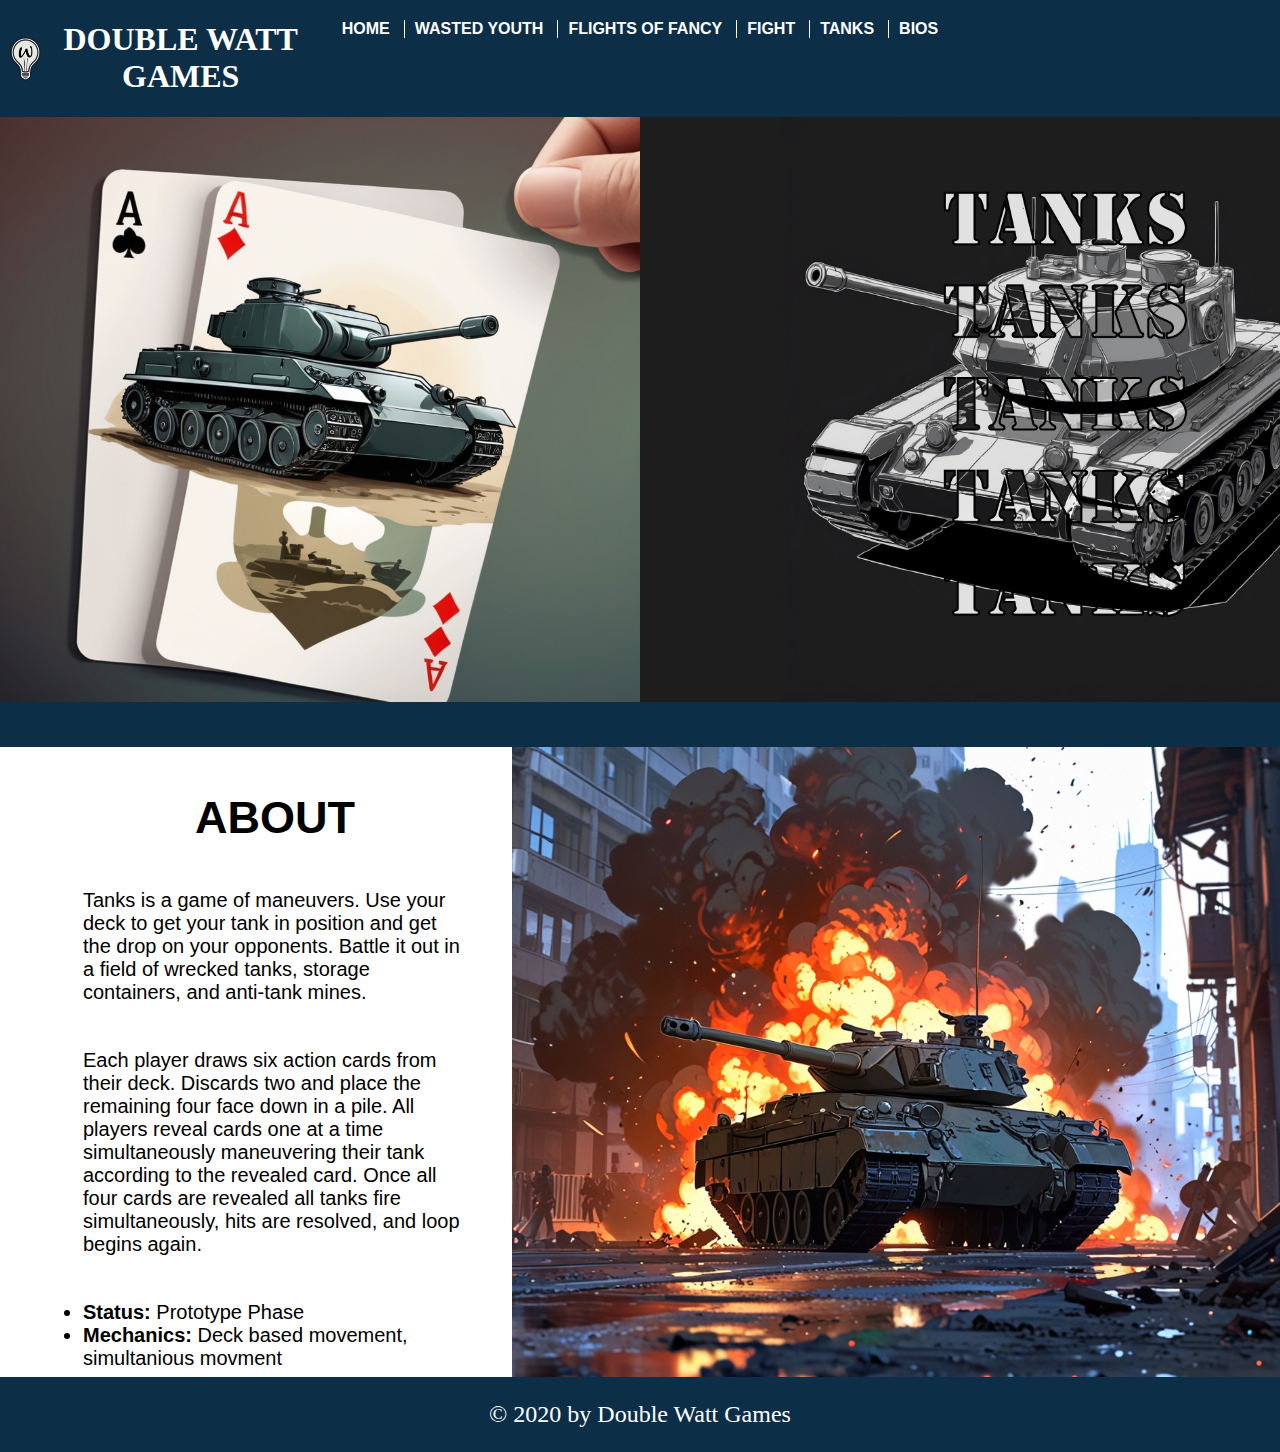
==== tanks.html @ e75cf3c9 "Initial commit" ====
<html>

<head>
    <title>Double Watt Games</title>
    <link rel="stylesheet" href="css/main.css" />
    <link rel="stylesheet" href="css/nav.css" />
    <link rel="stylesheet" href="css/title.css" />
    <link rel="stylesheet" href="css/article.css" />
    <link rel="stylesheet" href="css/tanks.css" />
</head>

<body>
    <nav>
        <div>
            <img src="img/double-watt-bulb-logo.png" />
            <h1>Double Watt Games</h1>
        </div>
        <ul>
            <li><a href="index.html">Home</a></li>
            <li><a href="wasted-youth.html">Wasted Youth</a></li>
            <li><a href="flights-of-fancy.html">Flights of Fancy</a></li>
            <li><a href="fight.html">Fight</a></li>
            <li class="current">Tanks</li>
            <li><a href="bios.html">Bios</a></li>
        </ul>
        <div></div>
    </nav>
    <header id="title">
        <figure><img src="img/tanks/tanks_logo.png" /></figure>
    </header>
    <main>
        <article>
            <header>
                <h2>About</h2>
                <p>Tanks is a game of maneuvers. Use your deck to get your tank in position and get the drop on your
                    opponents. Battle it out in a field of wrecked tanks, storage containers, and anti-tank mines.</p>
                <p>Each player draws six action cards from their deck. Discards two and place the remaining four face
                    down in a pile. All players reveal cards one at a time simultaneously maneuvering their tank
                    according to the revealed card. Once all four cards are revealed all tanks fire simultaneously, hits
                    are resolved, and loop begins again.</p>
                <ul>
                    <li><b>Status:</b> Prototype Phase</li>
                    <li><b>Mechanics:</b> Deck based movement, simultanious movment</li>
                </ul>
            </header>
            <figure>
                <img src="img/tanks/tanks_02.jpg" style="height: 100%;  object-fit:cover; object-position: 0% 50%;" />
            </figure>
        </article>
    </main>
    <footer>
        <p>© 2020 by Double Watt Games</p>
    </footer>
</body>

</html>
---- css/main.css ----
body {
    background-color: #0C2E47;
    margin: 0px;
}

footer {
    text-align: center;
    color: #FFFFFF;
    font-size: 1.5em;
}
---- css/nav.css ----
@media only screen and (max-device-width: 480px) {
    nav {
        display: block;
    }

    nav>div {
        display: inline-flex;
        width: 100vw;
        background-color: midnightblue;
    }

    nav>div:last-child {
        display: none;
    }

    nav>div>img {
        margin: 1vh;
        height: 5vh;
        max-height: max-content;
    }

    nav>div>h1 {
        margin: auto 1vh auto 1vh;
        font-size: 4.5em;
    }

    nav>ul {
        display: grid;
        width: 100vw;
        list-style: none;
        text-align: center;
        padding: 0;
    }

    
    nav>ul>li>a {
        text-decoration: none;
        font-weight: bold;
        color: #FFFFFF;
    }

    nav>ul>li{
        font-weight: bold;
        color: darkgray;
        font-size: 5em;
    }

    nav>ul>li {
        display: inline-block;
        text-transform: uppercase;
        color: #FFFFFF;
        font-weight: bold;
        font-family: Arial, Helvetica, sans-serif;
    }
    
}

@media only screen and (min-device-width: 480px) {

    nav {
        margin: 0px auto 0px auto;
        width: 100vw;
        text-align: center;
        display: flex;
    }

    nav>div {
        width: 25vw;
        display: flex;
        margin: 0 auto 0 0;
    }

    nav>ul {
        width: 50vw;
        margin: 0px auto 0px auto;
        list-style: none;
        padding: 20px;
    }

    nav>div>img {
        margin: auto 10px auto 10px;
        height: 5vh;
        max-height: max-content;
    }

    nav>ul>li>a {
        text-decoration: none;
        font-weight: bold;
        color: #FFFFFF;
    }
    nav>ul>li:not(:first-child) {
        border-left: 1px solid #FFFFFF;
    }

    nav>ul>li {
        display: inline-block;
        text-transform: uppercase;
        padding: 0 10px;
        color: #FFFFFF;
        font-weight: bold;
        font-family: Arial, Helvetica, sans-serif;
    }
    
}



nav>div>h1 {
    color: #FFFFFF;
    text-transform: uppercase;
}



nav>ul>li>a:visited {
    color: #FFFFFF;
}
---- css/title.css ----
@media only screen and (max-device-width: 480px) {

    #title {
        background-size: 100%;
        background-repeat: no-repeat;   
        background-position: 0% 50%;
    }

    #title>figure {
        margin: 1vh auto 1vh auto;
        width: 60vw;
    }

    #title>figure>img {
        
        width: 60vw;
    }
}

@media only screen and (min-device-width: 480px) {

    #title {
        width: 100vw;
        height: 65vh;
    }
    
    #title>figure {
        margin: 0px 0px 0px auto;
        width: 50%;
    }
    
    #title>figure>img {
        margin-left: 5vw;
        height: 100%;
    }
}
---- css/article.css ----
@media only screen and (max-device-width: 480px) {

    article {
        display: flex;
        flex-wrap: wrap;
        margin: 0;
    }

    article>header {
        order: 1;
    }

    article>header {
        width: 100vw;
        background-color: #FFFFFF;
    }

    article>header>h2 {
        margin: 5vh auto 2vh auto;
        width: 80vw;
        font-size: 6em;
        font-family: Arial, Helvetica, sans-serif;
        text-align: center;
        text-transform: uppercase;
    }

    article>header>p,
    article>header>ul,
    article>header>div,
    article>header>h3,
    article>header>a {
        display: block;
        margin: 0 auto 5vh auto;
        width: 80vw;
        font-family: Arial, Helvetica, sans-serif;
        font-size: 2em;
    }

    article>figure {
        width: 100vw;
        margin: 0px;
    }

    article>figure>img {
        width: 100%;
    }
}

@media only screen and (min-device-width: 480px) {
    article {
        display: flex;
        margin: 5vh 0 0 0;
        height: 70vh;
        min-height: min-content;
    }

    article>header {
        width: 40vw;
        background-color: #FFFFFF;
    }

    article>header>h2 {
        margin: 5vh 5vh 5vh auto;
        width: 30vw;
        font-size: 5vh;
        font-family: Arial, Helvetica, sans-serif;
        text-align: center;
        text-transform: uppercase;
    }

    article>header>p,
    article>header>ul,
    article>header>div,
    article>header>h3,
    article>header>a {
        display: block;
        margin: 5vh 5vh 0px auto;
        width: 30vw;
        font-family: Arial, Helvetica, sans-serif;
        font-size: 1.25em;
    }

    article>header>div {
        display: flex;
    }

    article:nth-child(even)>header {
        order: 1;
    }

    article>figure {
        width: 60vw;
        margin: 0px;
    }

    article>figure>img {
        width: 100%;
    }
}
---- css/tanks.css ----
#title {
    background-color: #1D1D1D;
}

@media only screen and (min-device-width: 480px) {

    #title {
        background-image: url('../img/tanks/tanks_01.jpg');
        background-size: 50%;
        background-repeat: no-repeat;
        background-position: 0% 30%;
    }
}
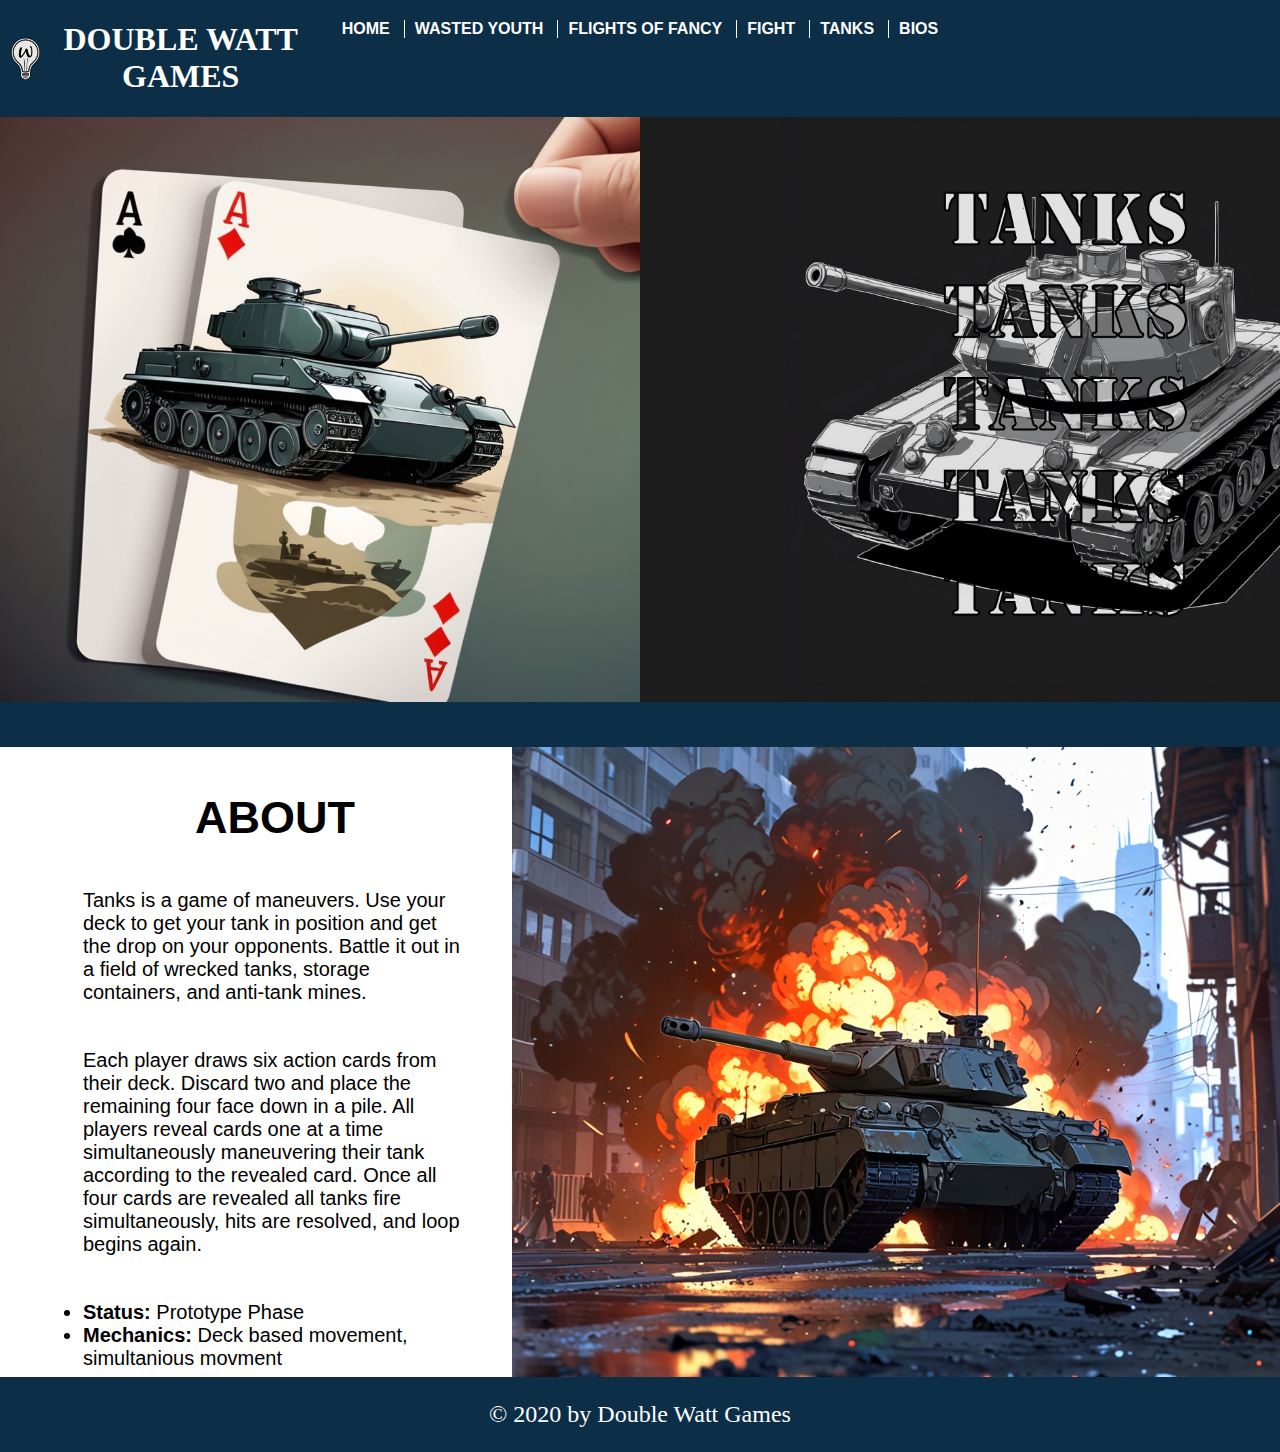
==== commit b1f9b5f4: "small corrections" ====
--- a/tanks.html
+++ b/tanks.html
@@ -34,7 +34,7 @@
                 <h2>About</h2>
                 <p>Tanks is a game of maneuvers. Use your deck to get your tank in position and get the drop on your
                     opponents. Battle it out in a field of wrecked tanks, storage containers, and anti-tank mines.</p>
-                <p>Each player draws six action cards from their deck. Discards two and place the remaining four face
+                <p>Each player draws six action cards from their deck. Discard two and place the remaining four face
                     down in a pile. All players reveal cards one at a time simultaneously maneuvering their tank
                     according to the revealed card. Once all four cards are revealed all tanks fire simultaneously, hits
                     are resolved, and loop begins again.</p>
